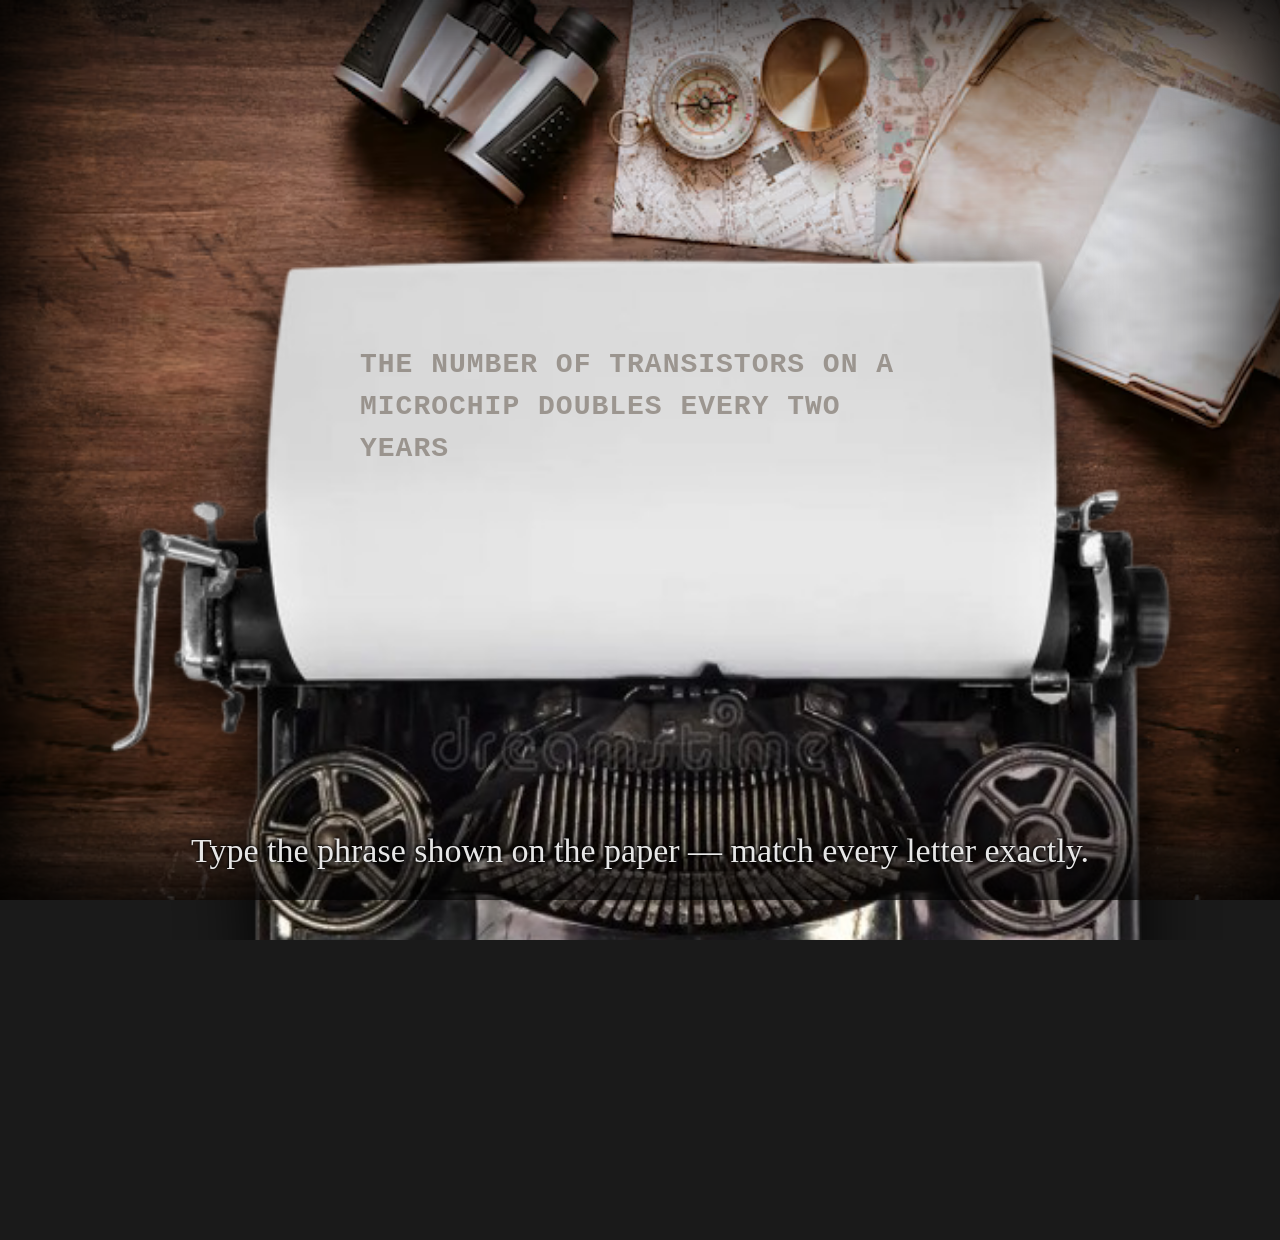
==== page2.html @ dba65030 "init" ====
<!DOCTYPE html>
<html lang="en">

<head>
    <meta charset="UTF-8">
    <meta name="viewport" content="width=device-width, initial-scale=1.0">
    <title>Tablet II - The Typist's Table</title>
    <style>
        html,
        body {
            height: 100%;
            margin: 0;
            overflow: hidden;
            user-select: none;
        }

        body {
            font-family: Arial, sans-serif;
            min-height: 100vh;
            padding: 20px;
            background-image: url('images/table.png');
            background-repeat: no-repeat;
            background-position: center center;
            background-size: cover;
            background-attachment: scroll;
            background-color: #1a1a1a;
            position: relative;
        }

        /* Cinematic Vignette */
        body::after {
            content: '';
            position: fixed;
            top: 0;
            left: 0;
            width: 100%;
            height: 100%;
            box-shadow: inset 0 0 200px rgba(0,0,0,0.95), inset 0 0 80px rgba(0,0,0,0.8);
            pointer-events: none;
            z-index: 80;
        }

        /* Darken Screen Overlay (for reset) */
        #darken-overlay {
            position: fixed;
            top: 0;
            left: 0;
            width: 100%;
            height: 100%;
            background-color: #000;
            opacity: 0;
            transition: opacity 1s ease;
            z-index: 200;
            pointer-events: none;
        }

        #darken-overlay.active {
            opacity: 1;
        }

        /* Modal Popup for Jammed Key */
        #jam-modal {
            display: none;
            position: fixed;
            top: 0;
            left: 0;
            width: 100%;
            height: 100%;
            background-color: rgba(0, 0, 0, 0.85);
            z-index: 300;
            align-items: center;
            justify-content: center;
            backdrop-filter: blur(8px);
            animation: fadeIn 0.4s ease;
        }

        @keyframes fadeIn {
            from { opacity: 0; transform: scale(0.95); }
            to { opacity: 1; transform: scale(1); }
        }

        .modal-content {
            background-color: rgba(30, 25, 20, 0.95);
            border: 2px solid rgba(255, 180, 120, 0.5);
            padding: 40px 60px;
            border-radius: 16px;
            text-align: center;
            max-width: 500px;
            box-shadow: 0 0 40px rgba(0,0,0,0.9), 0 0 20px rgba(255,180,120,0.2);
            font-family: 'Papyrus', cursive;
            color: #f4edd0;
        }

        .modal-content h2 {
            font-size: 36px;
            margin-top: 0;
            color: #ffb478;
            text-shadow: 2px 2px 4px rgba(0,0,0,0.9);
            letter-spacing: 2px;
        }

        .modal-content p {
            font-size: 22px;
            line-height: 1.6;
            color: #ddd;
            margin-bottom: 35px;
            font-family: Arial, sans-serif;
        }

        #retry-btn {
            background-color: rgba(20, 20, 20, 0.9);
            color: #ffb478;
            border: 2px solid #ffb478;
            padding: 16px 36px;
            font-size: 24px;
            font-family: 'Papyrus', cursive;
            font-weight: bold;
            border-radius: 12px;
            cursor: pointer;
            transition: all 0.3s ease;
            box-shadow: 0 4px 15px rgba(0,0,0,0.8);
        }

        #retry-btn:hover {
            background-color: #ffb478;
            color: #1a1a1a;
            box-shadow: 0 0 25px #ffb478;
            transform: scale(1.05);
        }

        /* Typewriter & Paper Scene */
        #typewriter-scene {
            position: absolute;
            bottom: -300px; /* Move down significantly */
            left: 50%;
            transform: translateX(-50%);
            width: 1100px;
            z-index: 20;
            display: flex;
            justify-content: center;
        }

        /* Paper Sheet positioned IN FRONT of typewriter so it is 100% visible */
        #paper-sheet {
            position: absolute;
            top: 10%; /* Adjust slightly up */
            left: 50%;
            transform: translateX(-50%);
            width: 600px; /* Wider to accommodate larger text */
            height: 450px; /* Taller */
            background-color: transparent;
            z-index: 30; /* Higher z-index than typewriter image */
            padding: 10px;
            box-sizing: border-box;
            overflow: hidden;
            display: flex;
            justify-content: center;
        }

        #target-text {
            font-family: 'Courier New', Courier, monospace;
            font-size: 28px; /* Slightly smaller to prevent overflow */
            font-weight: bold;
            color: rgba(60, 45, 30, 0.4); /* Faded Moore's Law */
            position: absolute;
            top: 20px;
            left: 20px;
            right: 20px;
            text-align: left;
            line-height: 1.5;
            letter-spacing: 1px;
            pointer-events: none;
            white-space: pre-wrap;
            word-wrap: break-word;
        }

        #typed-text {
            font-family: 'Courier New', Courier, monospace;
            font-size: 28px; /* Slightly smaller to prevent overflow */
            font-weight: bold;
            color: #1a110b; /* Crisp dark ink */
            position: absolute;
            top: 220px; /* Further offset to fit larger text above */
            left: 20px;
            right: 20px;
            text-align: left;
            line-height: 1.5;
            letter-spacing: 1px;
            text-shadow: 0 0 1px rgba(0,0,0,0.5);
            z-index: 35;
            pointer-events: none;
            white-space: pre-wrap;
            word-wrap: break-word;
        }

        #typewriter-img {
            width: 100%;
            max-width: 1100px;
            height: auto;
            z-index: 25;
            filter: drop-shadow(0 20px 35px rgba(0,0,0,0.95));
            transition: transform 0.08s ease;
        }

        .container {
            display: none;
        }

        /* Next Button */
        .nav-btn {
            position: fixed;
            bottom: 30px;
            right: 30px;
            padding: 15px 30px;
            background-color: rgba(20, 20, 20, 0.7);
            color: rgba(255, 180, 120, 0.8);
            text-decoration: none;
            font-family: 'Papyrus', cursive;
            font-weight: bold;
            font-size: 28px;
            border: 2px solid rgba(0, 0, 0, 0.8);
            border-top-color: rgba(255, 180, 120, 0.4);
            border-left-color: rgba(255, 180, 120, 0.4);
            border-radius: 12px;
            transition: all 0.3s ease;
            box-shadow: 4px 4px 10px rgba(0, 0, 0, 0.8);
            z-index: 100;
            text-shadow: 1px 1px 2px rgba(0, 0, 0, 0.9);
            display: none;
        }

        .nav-btn.active {
            display: block;
            animation: pulseGlow 1.5s infinite;
        }

        @keyframes pulseGlow {
            0% { box-shadow: 0 0 10px rgba(255, 180, 120, 0.6), 4px 4px 10px rgba(0,0,0,0.8); border-color: rgba(255, 180, 120, 0.6); }
            50% { box-shadow: 0 0 30px rgba(255, 200, 150, 1), 4px 4px 15px rgba(0,0,0,0.9); border-color: rgba(255, 200, 150, 1); }
            100% { box-shadow: 0 0 10px rgba(255, 180, 120, 0.6), 4px 4px 10px rgba(0,0,0,0.8); border-color: rgba(255, 180, 120, 0.6); }
        }

        .nav-btn:hover {
            background-color: rgba(40, 30, 20, 0.9);
            color: rgba(255, 220, 180, 1);
            transform: scale(1.05);
            box-shadow: 0 0 40px rgba(255, 200, 150, 1);
        }

        #whisper-text {
            position: fixed;
            bottom: 30px;
            left: 50%;
            transform: translateX(-50%);
            color: rgba(255, 255, 255, 0.9);
            font-family: 'Papyrus', cursive;
            font-size: 34px;
            text-align: center;
            z-index: 90;
            pointer-events: none;
            text-shadow: 1px 1px 4px rgba(0, 0, 0, 0.9), -1px -1px 2px rgba(0, 0, 0, 0.8);
            transition: opacity 1.5s ease-in-out;
            opacity: 1;
            width: 80%;
        }
    </style>
</head>

<body>
    <div id="darken-overlay"></div>

    <div id="jam-modal">
        <div class="modal-content">
            <h2>You Misstyped!</h2>
            <p>You appear to have slipped up. You'll have to start over.</p>
            <button id="retry-btn">Return Carriage</button>
        </div>
    </div>

    <div id="typewriter-scene">
        <div id="paper-sheet">
            <div id="target-text">THE NUMBER OF TRANSISTORS ON A MICROCHIP DOUBLES EVERY TWO YEARS</div>
            <div id="typed-text"></div>
        </div>
        <img src="images/typewriter-removebg-preview.png" id="typewriter-img" alt="Typewriter">
    </div>

    <div class="container">
        <h1>Tablet II</h1>
        <p>This is page2.html.</p>
    </div>
    <a href="page3.html" class="nav-btn">Next ➔</a>

    <script>
        const typewriterImg = document.getElementById('typewriter-img');
        const typedTextEl = document.getElementById('typed-text');
        const navBtn = document.querySelector('.nav-btn');
        const jamModal = document.getElementById('jam-modal');
        const retryBtn = document.getElementById('retry-btn');
        const darkenOverlay = document.getElementById('darken-overlay');

        const targetStr = "THE NUMBER OF TRANSISTORS ON A MICROCHIP DOUBLES EVERY TWO YEARS";
        let typedStr = "";
        let hasRiggedMistake = false;
        let isLocked = false;

        function processKey(char) {
            if (isLocked || typedStr.length >= targetStr.length) return;

            // Animate typewriter key press bounce
            typewriterImg.style.transform = 'translateY(6px) scale(0.995)';
            setTimeout(() => {
                typewriterImg.style.transform = 'translateY(0px) scale(1)';
            }, 80);

            // 1. Rigged Mistake Check (happens on the 9th keystroke, e.g. after "THE NUMB")
            if (!hasRiggedMistake && typedStr.length === 8) {
                isLocked = true;
                // Force a wrong character
                typedStr += "X";
                typedTextEl.innerText = typedStr;

                // Animate mechanical jam shake
                typewriterImg.style.transform = 'translateY(10px) translateX(15px) rotate(3deg)';

                setTimeout(() => {
                    jamModal.style.display = 'flex';
                }, 500);
                return;
            }

            // 2. Normal Typing (accepts whatever you type, even gobbledygook!)
            typedStr += char;
            typedTextEl.innerText = typedStr;

            // 3. Immediate Mistake Check
            if (typedStr[typedStr.length - 1] !== targetStr[typedStr.length - 1]) {
                isLocked = true;
                // Mistake made! Screen darkens for a second and resets immediately
                setTimeout(() => {
                    darkenOverlay.classList.add('active');
                    setTimeout(() => {
                        typedStr = "";
                        typedTextEl.innerText = "";
                        setTimeout(() => {
                            darkenOverlay.classList.remove('active');
                            isLocked = false;
                        }, 1000);
                    }, 1000);
                }, 600);
                return;
            }

            // 4. Success Check
            if (typedStr.length === targetStr.length) {
                isLocked = true;
                // Success! Enable Next button
                setTimeout(() => {
                    navBtn.classList.add('active');
                    const wEl = document.getElementById('whisper-text');
                    if (wEl) {
                        wEl.style.opacity = 0;
                        setTimeout(() => {
                            wEl.innerText = "Moore's Law is perfectly inscribed. The path is open.";
                            wEl.style.opacity = 1;
                        }, 500);
                    }
                }, 400);
            }
        }

        // Allow clicking the typewriter image to type the next correct character
        typewriterImg.addEventListener('click', () => {
            if (isLocked || typedStr.length >= targetStr.length) return;
            const nextChar = targetStr[typedStr.length];
            processKey(nextChar);
        });

        // Allow physical keyboard typing
        let bypassCode = "";
        window.addEventListener('keydown', (e) => {
            bypassCode += e.key;
            if (bypassCode.endsWith('OPENSEASAME')) {
                navBtn.classList.add('active');
                return;
            }
            
            if (isLocked || e.metaKey || e.ctrlKey || e.altKey) return;
            // Backspace is disabled
            if (e.key.length === 1 && e.key.match(/[a-zA-Z0-9 ]/)) {
                processKey(e.key.toUpperCase());
            }
        });

        // Modal Retry Button
        retryBtn.addEventListener('click', () => {
            jamModal.style.display = 'none';
            typedStr = "";
            typedTextEl.innerText = "";
            hasRiggedMistake = true;
            isLocked = false;
            typewriterImg.style.transform = 'translateY(0px) translateX(0px) rotate(0deg)';
        });
    </script>

    <script>
        const whispers = [
            "Type the phrase shown on the paper — match every letter exactly.",
            "Click the typewriter or use your keyboard. Mistakes reset progress."
        ];
        let wIndex = 0;
        const wEl = document.createElement('div');
        wEl.id = 'whisper-text';
        wEl.innerText = whispers[0];
        document.body.appendChild(wEl);

        setInterval(() => {
            wEl.style.opacity = 0;
            setTimeout(() => {
                wIndex = (wIndex + 1) % whispers.length;
                wEl.innerText = whispers[wIndex];
                wEl.style.opacity = 1;
            }, 1500);
        }, 6000);
    </script>
</body>

</html>
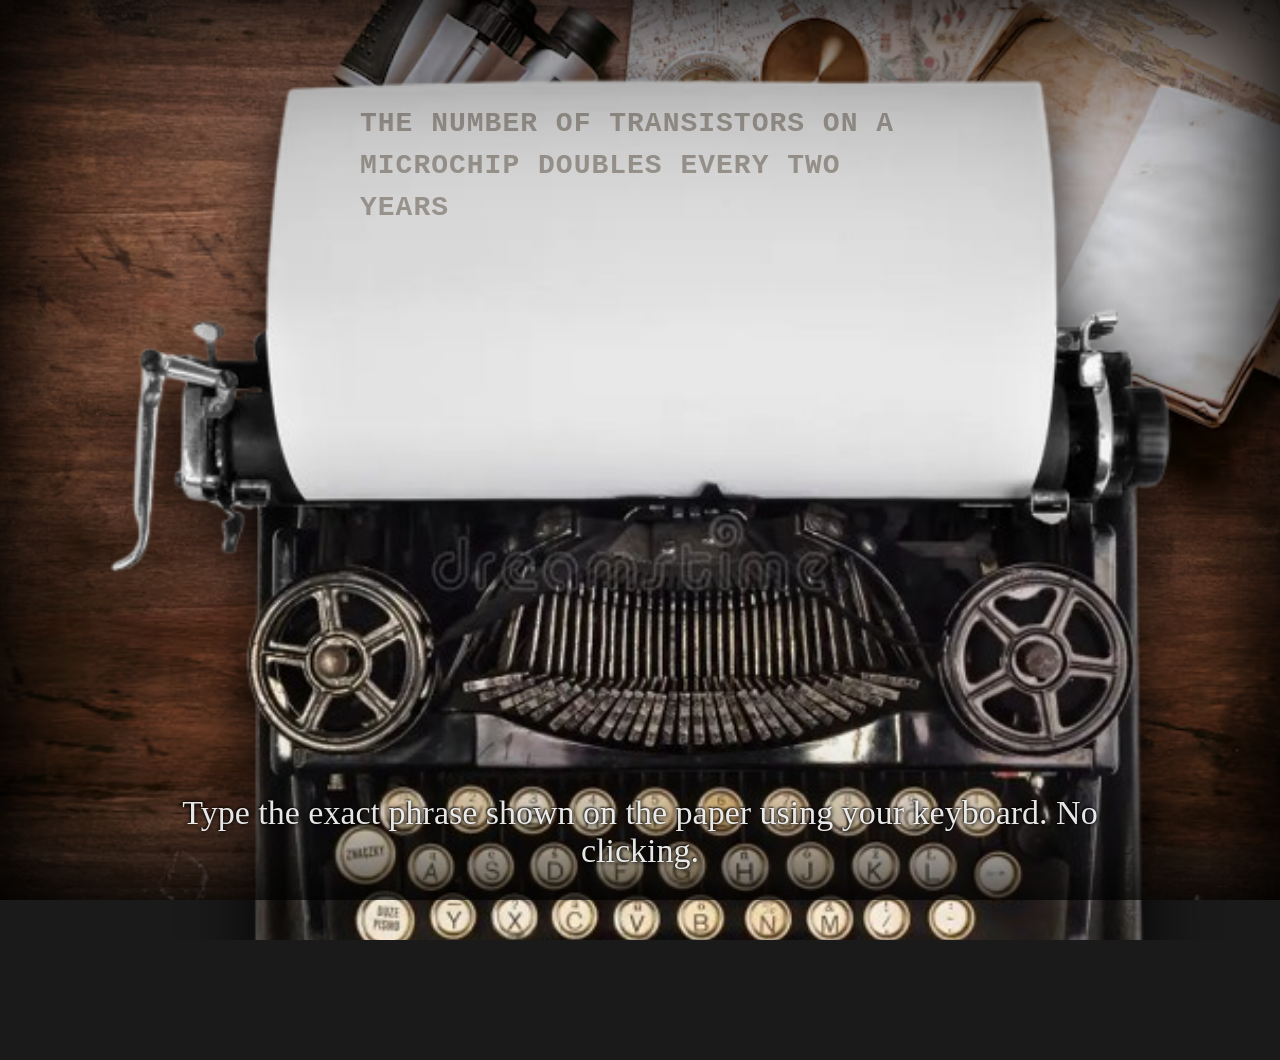
==== commit 3b1527d6: "Publish: UI/UX fixes — keyboard-only typewriter, hint bubbles, fade transitions, move typewriter up," ====
--- a/page2.html
+++ b/page2.html
@@ -87,7 +87,7 @@
             text-align: center;
             max-width: 500px;
             box-shadow: 0 0 40px rgba(0,0,0,0.9), 0 0 20px rgba(255,180,120,0.2);
-            font-family: 'Papyrus', cursive;
+            font-family: Georgia, 'Times New Roman', serif;
             color: #f4edd0;
         }
 
@@ -113,7 +113,7 @@
             border: 2px solid #ffb478;
             padding: 16px 36px;
             font-size: 24px;
-            font-family: 'Papyrus', cursive;
+            font-family: Georgia, 'Times New Roman', serif;
             font-weight: bold;
             border-radius: 12px;
             cursor: pointer;
@@ -131,7 +131,7 @@
         /* Typewriter & Paper Scene */
         #typewriter-scene {
             position: absolute;
-            bottom: -300px; /* Move down significantly */
+            bottom: -120px; /* moved up slightly */
             left: 50%;
             transform: translateX(-50%);
             width: 1100px;
@@ -143,7 +143,7 @@
         /* Paper Sheet positioned IN FRONT of typewriter so it is 100% visible */
         #paper-sheet {
             position: absolute;
-            top: 10%; /* Adjust slightly up */
+            top: 4%; /* moved up */
             left: 50%;
             transform: translateX(-50%);
             width: 600px; /* Wider to accommodate larger text */
@@ -180,7 +180,7 @@
             font-weight: bold;
             color: #1a110b; /* Crisp dark ink */
             position: absolute;
-            top: 220px; /* Further offset to fit larger text above */
+            top: 140px; /* moved up */
             left: 20px;
             right: 20px;
             text-align: left;
@@ -215,7 +215,7 @@
             background-color: rgba(20, 20, 20, 0.7);
             color: rgba(255, 180, 120, 0.8);
             text-decoration: none;
-            font-family: 'Papyrus', cursive;
+            font-family: Georgia, 'Times New Roman', serif;
             font-weight: bold;
             font-size: 28px;
             border: 2px solid rgba(0, 0, 0, 0.8);
@@ -253,7 +253,7 @@
             left: 50%;
             transform: translateX(-50%);
             color: rgba(255, 255, 255, 0.9);
-            font-family: 'Papyrus', cursive;
+            font-family: Georgia, 'Times New Roman', serif;
             font-size: 34px;
             text-align: center;
             z-index: 90;
@@ -369,12 +369,7 @@
             }
         }
 
-        // Allow clicking the typewriter image to type the next correct character
-        typewriterImg.addEventListener('click', () => {
-            if (isLocked || typedStr.length >= targetStr.length) return;
-            const nextChar = targetStr[typedStr.length];
-            processKey(nextChar);
-        });
+        // Clicking the typewriter no longer types — keyboard only (intentional)
 
         // Allow physical keyboard typing
         let bypassCode = "";
@@ -405,8 +400,8 @@
 
     <script>
         const whispers = [
-            "Type the phrase shown on the paper — match every letter exactly.",
-            "Click the typewriter or use your keyboard. Mistakes reset progress."
+            "Type the exact phrase shown on the paper using your keyboard. No clicking.",
+            "Any wrong key resets progress — type carefully until the sentence matches exactly."
         ];
         let wIndex = 0;
         const wEl = document.createElement('div');
@@ -414,14 +409,34 @@
         wEl.innerText = whispers[0];
         document.body.appendChild(wEl);
 
+        // Longer display and gentler fade
         setInterval(() => {
             wEl.style.opacity = 0;
             setTimeout(() => {
                 wIndex = (wIndex + 1) % whispers.length;
                 wEl.innerText = whispers[wIndex];
                 wEl.style.opacity = 1;
-            }, 1500);
-        }, 6000);
+            }, 2000);
+        }, 9000);
+
+        // Fade-to-black navigation when Next is clicked
+        document.querySelectorAll('a.nav-btn').forEach(btn => {
+            btn.addEventListener('click', function (e) {
+                if (!btn.classList.contains('active')) return;
+                e.preventDefault();
+                const href = btn.href;
+                const overlay = document.createElement('div');
+                overlay.style.position = 'fixed';
+                overlay.style.inset = '0';
+                overlay.style.background = '#000';
+                overlay.style.opacity = '0';
+                overlay.style.transition = 'opacity 0.9s ease';
+                overlay.style.zIndex = '99999';
+                document.body.appendChild(overlay);
+                requestAnimationFrame(() => overlay.style.opacity = '1');
+                setTimeout(() => window.location.href = href, 900);
+            });
+        });
     </script>
 </body>
 
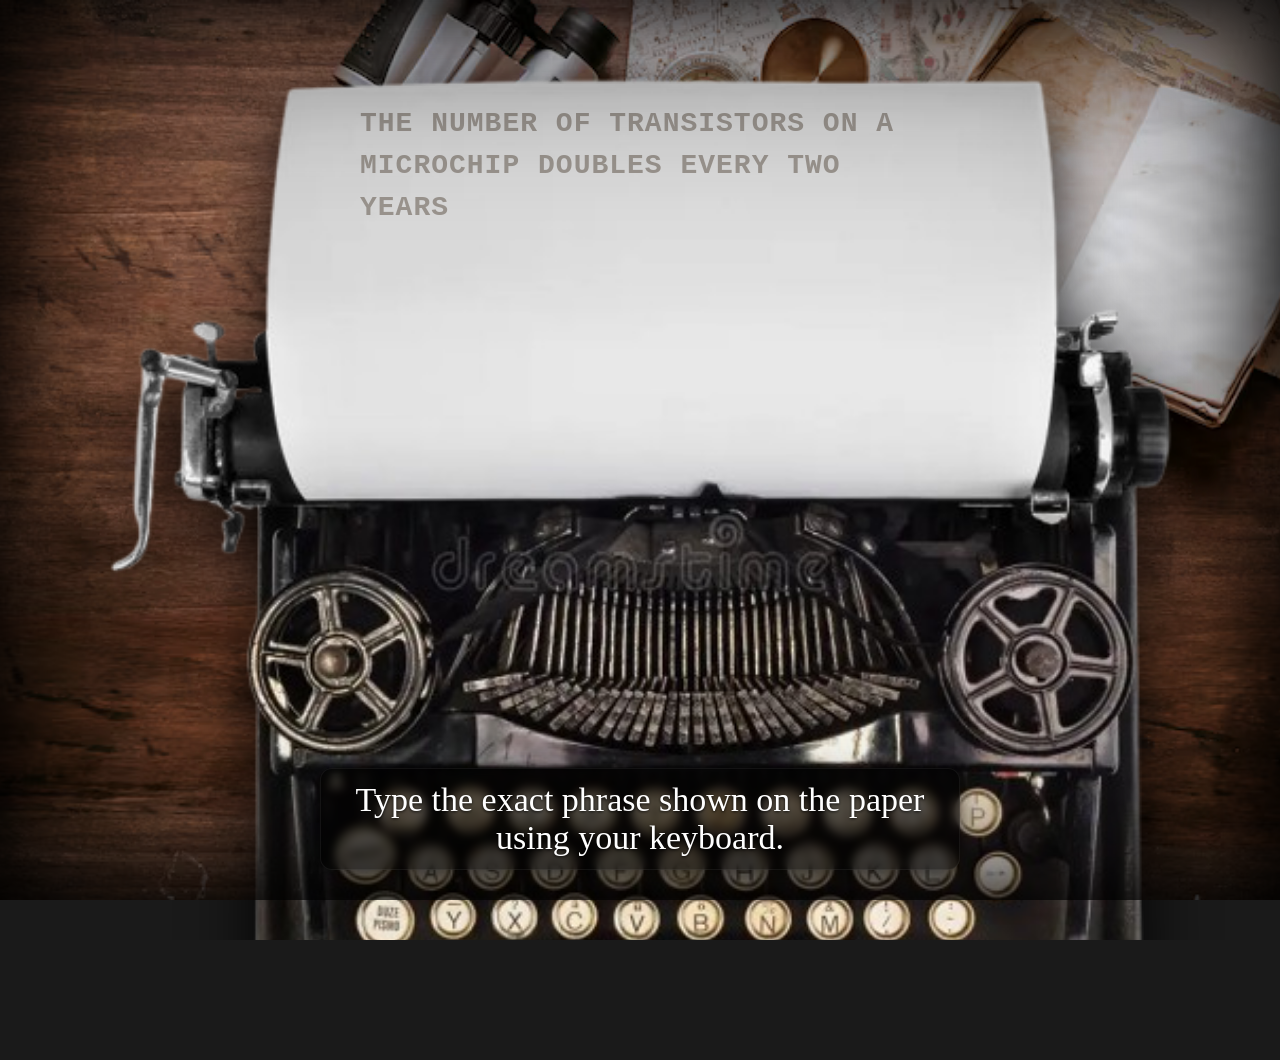
==== commit ad838ed0: "Fix(page2): whisper bubble styling; remove 'No clicking' copy" ====
--- a/page2.html
+++ b/page2.html
@@ -252,16 +252,22 @@
             bottom: 30px;
             left: 50%;
             transform: translateX(-50%);
-            color: rgba(255, 255, 255, 0.9);
+            color: #fff;
             font-family: Georgia, 'Times New Roman', serif;
             font-size: 34px;
             text-align: center;
-            z-index: 90;
+            z-index: 900;
             pointer-events: none;
-            text-shadow: 1px 1px 4px rgba(0, 0, 0, 0.9), -1px -1px 2px rgba(0, 0, 0, 0.8);
-            transition: opacity 1.5s ease-in-out;
+            text-shadow: 0 1px 3px rgba(0, 0, 0, 0.8);
+            transition: opacity 2s ease-in-out;
             opacity: 1;
-            width: 80%;
+            max-width: 80%;
+            background: rgba(0,0,0,0.6);
+            padding: 12px 18px;
+            border-radius: 12px;
+            border: 1px solid rgba(255,255,255,0.06);
+            backdrop-filter: blur(4px);
+            box-shadow: 0 6px 18px rgba(0,0,0,0.6);
         }
     </style>
 </head>
@@ -400,7 +406,7 @@
 
     <script>
         const whispers = [
-            "Type the exact phrase shown on the paper using your keyboard. No clicking.",
+            "Type the exact phrase shown on the paper using your keyboard.",
             "Any wrong key resets progress — type carefully until the sentence matches exactly."
         ];
         let wIndex = 0;
